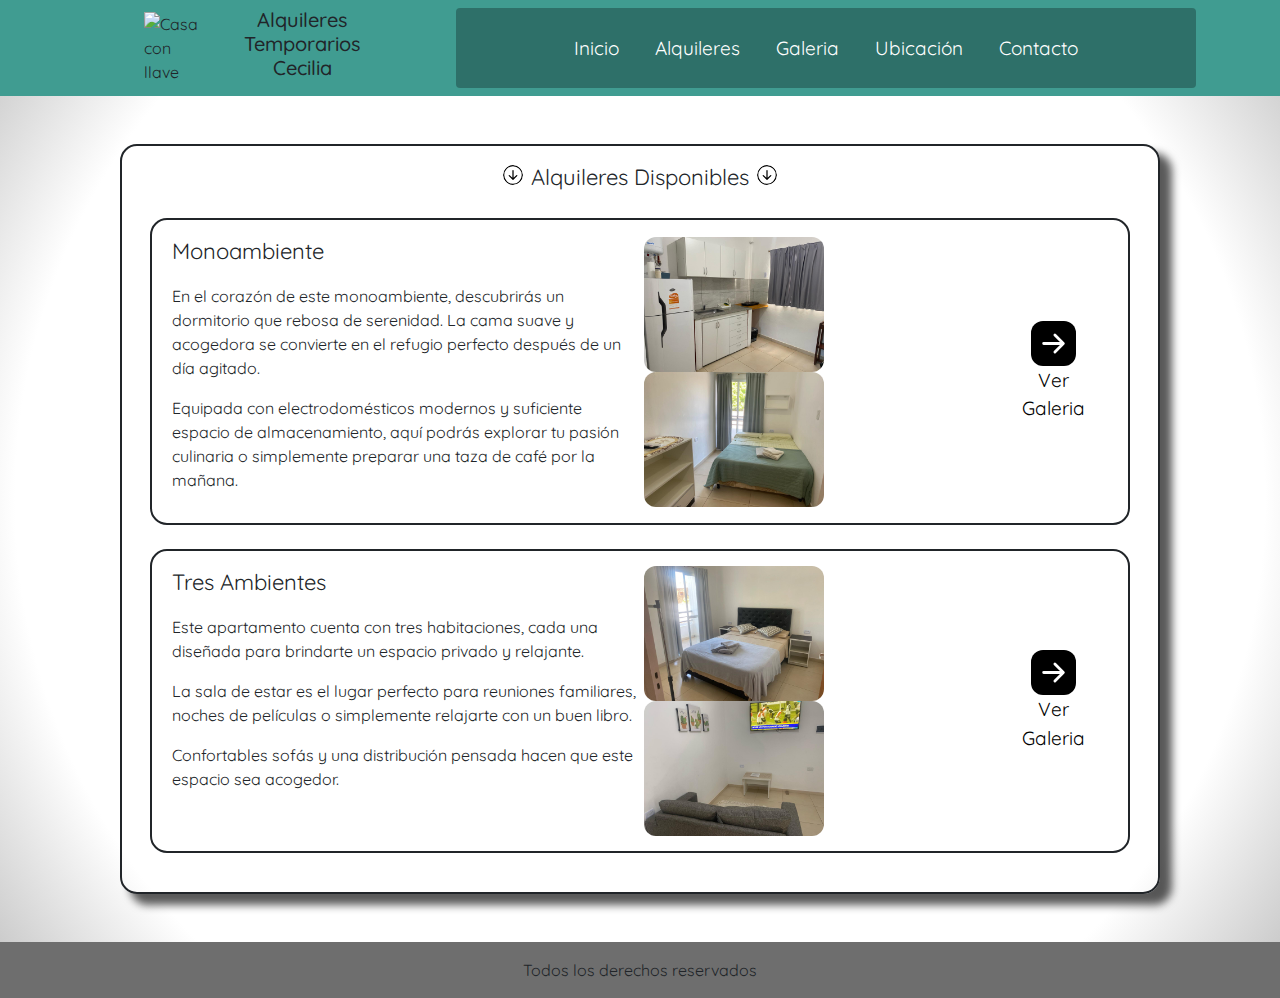
==== pages/alquileres.html @ 3f8a457c "se agrego la pagina Alquileres" ====
<!DOCTYPE html>
<html lang="es">
<head>
    <meta charset="UTF-8">
    <meta name="viewport" content="width=device-width, initial-scale=1.0">
    <title>Alquileres Cecilia</title>
    <link rel="shortcut icon" href="../assets/img/logo_cecilia.png">
    <link rel="stylesheet" href="https://cdn.jsdelivr.net/npm/bootstrap@4.3.1/dist/css/bootstrap.min.css" integrity="sha384-ggOyR0iXCbMQv3Xipma34MD+dH/1fQ784/j6cY/iJTQUOhcWr7x9JvoRxT2MZw1T" crossorigin="anonymous">
    <link rel="stylesheet" href="../css/style.css">
</head>
<body>

    <header>
        <nav class="d-flex justify-content-between">
            <div class="d-flex mx-5 py-2 align-items-center justify-content-start">
                
                <picture><img src="../assets/img/logo_cecilia.png" alt="Casa con llave" class="logo mx-3"></picture>
                <h1 class="text-center">Alquileres Temporarios Cecilia</h1>

            </div>
            <div class="option-list mx-4 my-2 border border-0 rounded d-flex align-items-center justify-content-center">
                <ul class="d-flex p-0 m-0">
                    <li><a class="link-offset-2 link-underline link-underline-opacity-0" href="../index.html">Inicio</a></li>
                    <li><a class="link-offset-2 link-underline link-underline-opacity-0" href="../pages/alquileres.html">Alquileres</a></li>
                    <li><a class="link-offset-2 link-underline link-underline-opacity-0" href="../pages/galeria.html">Galeria</a></li>
                    <li><a class="link-offset-2 link-underline link-underline-opacity-0" href="../pages/ubicacion.html">Ubicación</a></li>
                    <li><a class="link-offset-2 link-underline link-underline-opacity-0" href="../pages/contacto.html">Contacto</a></li>
                </ul>
            </div>
        </nav>
    </header>

    <main class="my-5 justify-content-center">
        <div class="div-main">
            <div class="d-flex justify-content-center">
                <picture>
                    <img
                        class="mx-1"
                        src="../assets/icon/arrow-down-circle.svg"
                        alt="Flecha apuntando hacia abajo"
                        width="20px"
                        height="auto">
                </picture>
                <p class="title text-center mx-1">Alquileres Disponibles</p>
                <picture>
                    <img
                        class="mx-1"
                        src="../assets/icon/arrow-down-circle.svg"
                        alt="Flecha apuntando hacia abajo"
                        width="20px"
                        height="auto">
                </picture>
            </div>

            <!-- SECCION NRO 1 MONOAMBIENTE -->

            <div class="div-inner row m-2 my-2">
                <div class="col-6 p-0">
                    <p class="title">Monoambiente</p>
                    <p>
                        En el corazón de este monoambiente, descubrirás un dormitorio que rebosa de serenidad.
                        La cama suave y acogedora se convierte en el refugio perfecto después de un día agitado.
                    </p>
                    <p>
                        Equipada con electrodomésticos modernos y suficiente espacio de almacenamiento, aquí podrás explorar tu pasión culinaria o simplemente preparar una taza de café por la mañana.
                    </p>
                </div>
                <div class="d-flex col-6 p-0 justify-content-center align-items-center">
                    <div>
                        <picture class="mx-1">
                            <img 
                            src="../assets/img/imagenes_monoambiente/monoambiente_1.jpeg"
                            alt="Imagen de una habitacion"
                            height="auto"
                            width="180px">
                        </picture>
                        <picture class="mx-1">
                            <img 
                            src="../assets/img/imagenes_monoambiente/monoambiente_5.jpeg"
                            alt="Imagen de una habitacion"
                            height="auto"
                            width="180px">
                        </picture>
                    </div>
                    <div class="mx-2 d-flex justify-content-center">
                        <a class="normal-anchor justify-content-center p-0 text-center" href="../pages/galeria.html">
                            <picture>
                                <img
                                src="../assets/icon/arrow-right-square-fill.svg"
                                alt="Icono de flecha apuntando a la derecha"
                                height="auto"
                                width="45px">
                            </picture>
                            <p class="m-0">Ver Galeria</p>
                        </a>
                    </div>
                </div>
            </div>

            <!-- SECCION NRO 2 TRES AMBIENTES -->

            <div class="div-inner row m-2 my-4">
                <div class="col-6 p-0">
                    <p class="title">Tres Ambientes</p>
                    <p>Este apartamento cuenta con tres habitaciones, 
                        cada una diseñada para brindarte un espacio privado y relajante.
                    </p>
                    <p>
                        La sala de estar es el lugar perfecto para reuniones familiares, 
                        noches de películas o simplemente relajarte con un buen libro. 
                    </p>
                    <p>
                        Confortables sofás y una distribución pensada hacen que este espacio sea acogedor.
                    </p>
                </div>
                <div class="d-flex col-6 p-0 justify-content-center align-items-center">
                    <div>
                        <picture class="mx-1">
                            <img 
                            src="../assets/img/imagenes_tres_ambientes/tres_ambientes_1.jpeg"
                            alt="Imagen de una habitacion"
                            height="auto"
                            width="180px">
                        </picture>
                        <picture class="mx-1">
                            <img 
                            src="../assets/img/imagenes_tres_ambientes/tres_ambientes_3.jpeg"
                            alt="Imagen de una habitacion"
                            height="auto"
                            width="180px">
                        </picture>
                    </div>
                    <div class="mx-2 d-flex justify-content-center">
                        <a class="normal-anchor justify-content-center p-0 text-center" href="../pages/galeria.html">
                            <picture>
                                <img
                                src="../assets/icon/arrow-right-square-fill.svg"
                                alt="Icono de flecha apuntando a la derecha"
                                height="auto"
                                width="45px">
                            </picture>
                            <p class="m-0">Ver Galeria</p>
                        </a>
                    </div>
                </div>
            </div>

        </div>
    </main>

    <footer class="d-flex p-3 justify-content-center">
        <div>Todos los derechos reservados</div>
    </footer>

    <script src="../js/main.js"></script>
</body>
---- css/style.css ----
@import url('https://fonts.googleapis.com/css2?family=Quicksand:wght@600&display=swap');

* {
    font-family: 'Quicksand', sans-serif;
}

header {
    background-color: #409c91;
}

.title {
    font-size: 22px;
}

h1 {
    font-size: 20px;
}

nav {
    margin: 0 60px 0 80px;
}

ul {
    list-style-type: none;
}

.option-list {
    background-color: #2e7069;
    padding: 0 100px 0 100px;
    font-size: large;
}


/* --------------------- ENLACES INICIO ---------------------------------- */
.normal-anchor {
    color: black;
}

a {

    padding: 4px 18px 4px 18px;
    color: white;
    font-size: 19px;

}

a:hover {

    text-decoration: none;
    background-color: rgba(255, 255, 255, 0.85);
    border-radius: 73px 73px 73px 73px;
    color: black;
    transition: all 0.5s;

}

/* -------------------- ENLACES FIN --------------------------------*/

body {
    background: rgb(255,255,255);
    background: radial-gradient(circle, rgba(255,255,255,1) 77%, rgba(193,193,193,1) 100%);
}



/* -------------------- IMAGENES DE LA GALERIA INICIO --------------------------------*/

.imagen-zoom {
    transition: all 0.5s;
    height: 400px;
    width: auto;
    margin: 10px;
    z-index: 1;
}

.imagen-zoom:hover {
    transition: all 0.5s;
    scale: 1.3;
    z-index: 99;
    box-shadow: 10px 10px 5px 0px rgba(0,0,0,0.75);
}


/* -------------------- IMAGENES DE LA GALERIA FIN --------------------------------*/

.logo {
    width: 75px;
    height: auto;
}

main {
    margin: 0 120px;
}

.div-main {
    padding: 15px 20px;
    box-shadow: 11px 10px 9px 1px rgba(0,0,0,0.65);
    border-style: solid;
    border-width: 2px;
    border-radius: 17px 17px 17px 17px;
}

.div-inner {
    padding: 15px 20px;
    border-style: solid;
    border-width: 2px;
    border-radius: 17px 17px 17px 17px;
}

.div-main img {
    border-radius: 12px 12px 12px 12px;
}

.div-text {
    padding: 0;
}

footer {
    background-color: #6e6e6e;
}

.descripcion {
    width: 300px;
}
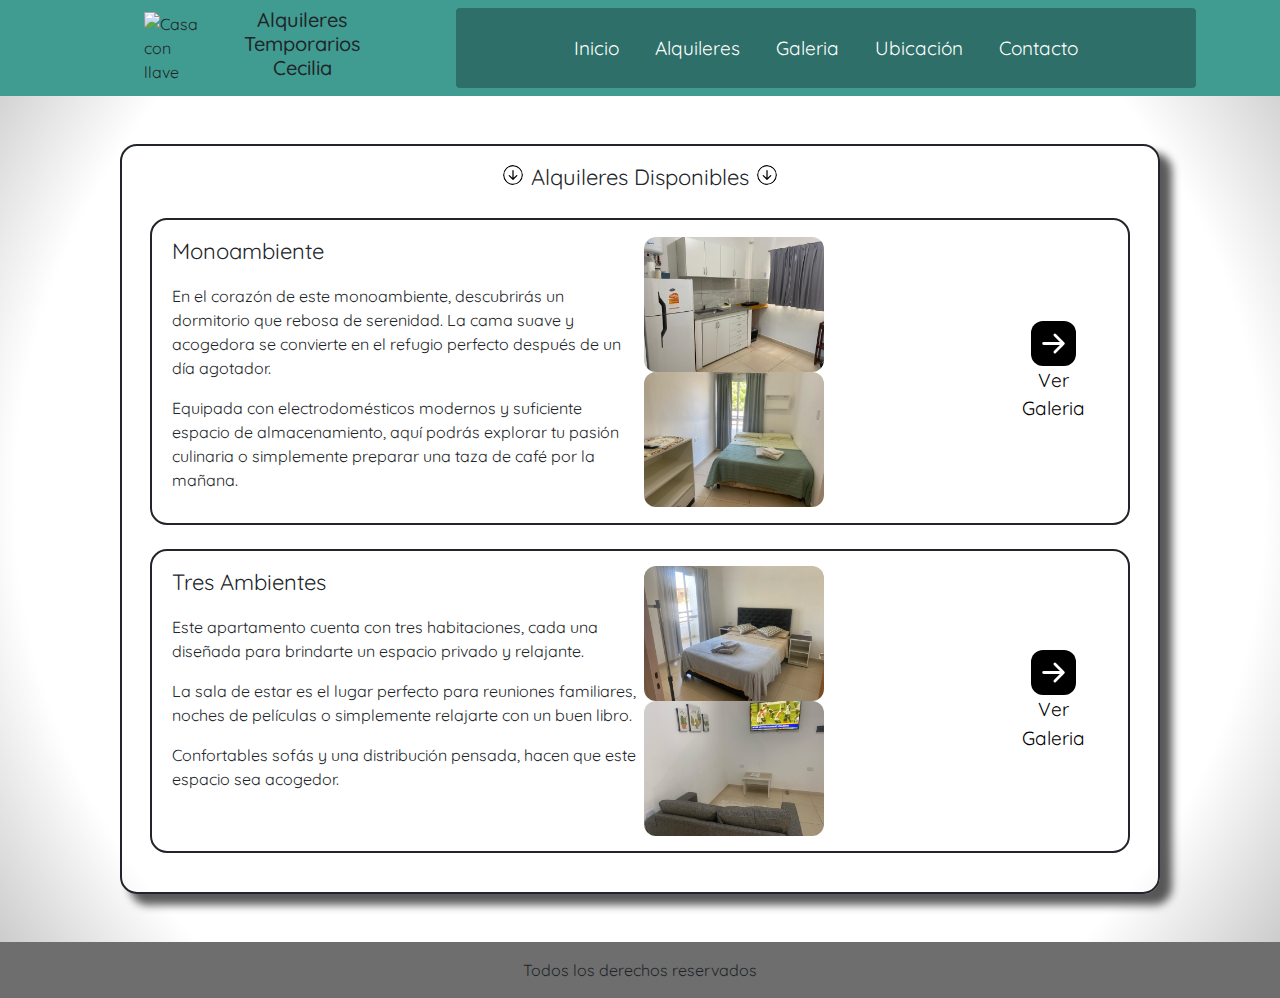
==== commit 41ef135d: "Se arregló la página principal - Se modifico la galeria, Se añadieron fotos a la galeria" ====
--- a/pages/alquileres.html
+++ b/pages/alquileres.html
@@ -54,15 +54,17 @@
 
             <!-- SECCION NRO 1 MONOAMBIENTE -->
 
-            <div class="div-inner row m-2 my-2">
+            <div class="div-inner row m-2 my-2 div-hover-effect">
                 <div class="col-6 p-0">
                     <p class="title">Monoambiente</p>
                     <p>
                         En el corazón de este monoambiente, descubrirás un dormitorio que rebosa de serenidad.
-                        La cama suave y acogedora se convierte en el refugio perfecto después de un día agitado.
+                        La cama suave y acogedora se convierte en el refugio perfecto después de un día agotador.
                     </p>
                     <p>
-                        Equipada con electrodomésticos modernos y suficiente espacio de almacenamiento, aquí podrás explorar tu pasión culinaria o simplemente preparar una taza de café por la mañana.
+                        Equipada con electrodomésticos modernos y suficiente espacio de almacenamiento, 
+                        aquí podrás explorar tu pasión culinaria o simplemente 
+                        preparar una taza de café por la mañana.
                     </p>
                 </div>
                 <div class="d-flex col-6 p-0 justify-content-center align-items-center">
@@ -99,7 +101,7 @@
 
             <!-- SECCION NRO 2 TRES AMBIENTES -->
 
-            <div class="div-inner row m-2 my-4">
+            <div class="div-inner row m-2 my-4 div-hover-effect">
                 <div class="col-6 p-0">
                     <p class="title">Tres Ambientes</p>
                     <p>Este apartamento cuenta con tres habitaciones, 
@@ -110,7 +112,7 @@
                         noches de películas o simplemente relajarte con un buen libro. 
                     </p>
                     <p>
-                        Confortables sofás y una distribución pensada hacen que este espacio sea acogedor.
+                        Confortables sofás y una distribución pensada, hacen que este espacio sea acogedor.
                     </p>
                 </div>
                 <div class="d-flex col-6 p-0 justify-content-center align-items-center">
--- a/css/style.css
+++ b/css/style.css
@@ -1,4 +1,5 @@
 @import url('https://fonts.googleapis.com/css2?family=Quicksand:wght@600&display=swap');
+@import url('https://fonts.googleapis.com/css2?family=Bebas+Neue&display=swap');
 
 * {
     font-family: 'Quicksand', sans-serif;
@@ -10,6 +11,13 @@
 
 .title {
     font-size: 22px;
+}
+
+.cecilia {
+    font-family: "Bebas Neue";
+    font-size: 40px;
+    color: red;
+    letter-spacing: 3px;
 }
 
 h1 {
@@ -34,6 +42,11 @@
 /* --------------------- ENLACES INICIO ---------------------------------- */
 .normal-anchor {
     color: black;
+}
+
+.normal-anchor:hover {
+    text-decoration: none;
+    background-color: transparent;
 }
 
 a {
@@ -67,7 +80,7 @@
 
 .imagen-zoom {
     transition: all 0.5s;
-    height: 400px;
+    height: 240px;
     width: auto;
     margin: 10px;
     z-index: 1;
@@ -75,7 +88,7 @@
 
 .imagen-zoom:hover {
     transition: all 0.5s;
-    scale: 1.3;
+    scale: 1.7;
     z-index: 99;
     box-shadow: 10px 10px 5px 0px rgba(0,0,0,0.75);
 }
@@ -90,6 +103,16 @@
 
 main {
     margin: 0 120px;
+}
+
+.div-hover-effect{
+    transition: all 0.5s;
+    background-color: white;
+}
+
+.div-hover-effect:hover {
+    transition: all 0.5s;
+    background-color: #99e0d4;
 }
 
 .div-main {
